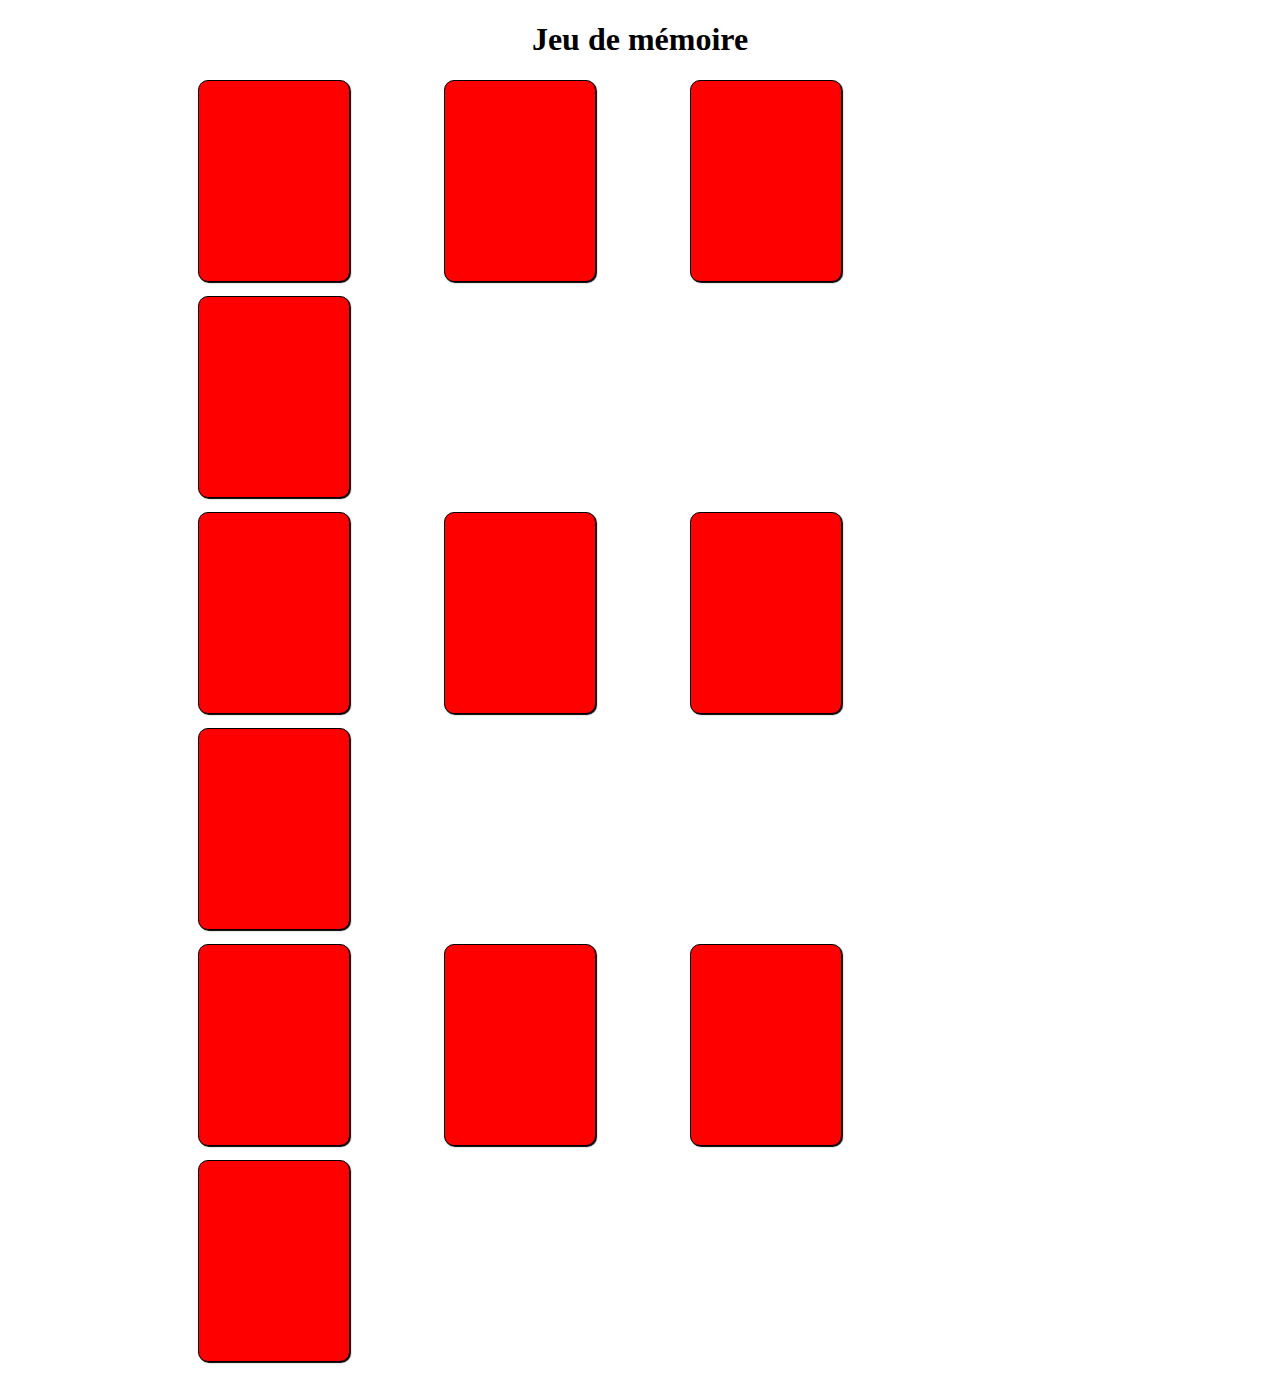
==== index.html @ fb3b714b "V1" ====
<!DOCTYPE html>
<html lang="en">
<head>
    <meta charset="UTF-8">
    <title>Jeu de mémoire</title>
    <link rel="stylesheet" href="style.css">
</head>
<body>
<header>
    <h1>Jeu de mémoire</h1>
</header>
<div id="global">
    <div id="jeu">
        <div class="cartes"></div>
        <div class="cartes"></div>
        <div class="cartes"></div>
        <div class="cartes"></div>
        <br>
        <div class="cartes"></div>
        <div class="cartes"></div>
        <div class="cartes"></div>
        <div class="cartes"></div>
        <br>
        <div class="cartes"></div>
        <div class="cartes"></div>
        <div class="cartes"></div>
        <div class="cartes"></div>
    </div>
    <div id="resultat">

    </div>
</div>
<script type="text/javascript" src="script.js"></script>
</body>
</html>
---- style.css ----
h1 {
    text-align: center;
}
#global {
    margin-left: 15%;
    margin-right: 15%;
}
.cartes {
    background-color: red;
    width: 150px;
    height: 200px;
    display: inline-block;
    border-radius: 10px;
    margin-right: 90px;
    margin-bottom: 10px;
    border: solid 1px black;
    box-shadow: black 1px 1px 1px;
    text-align: center;
}
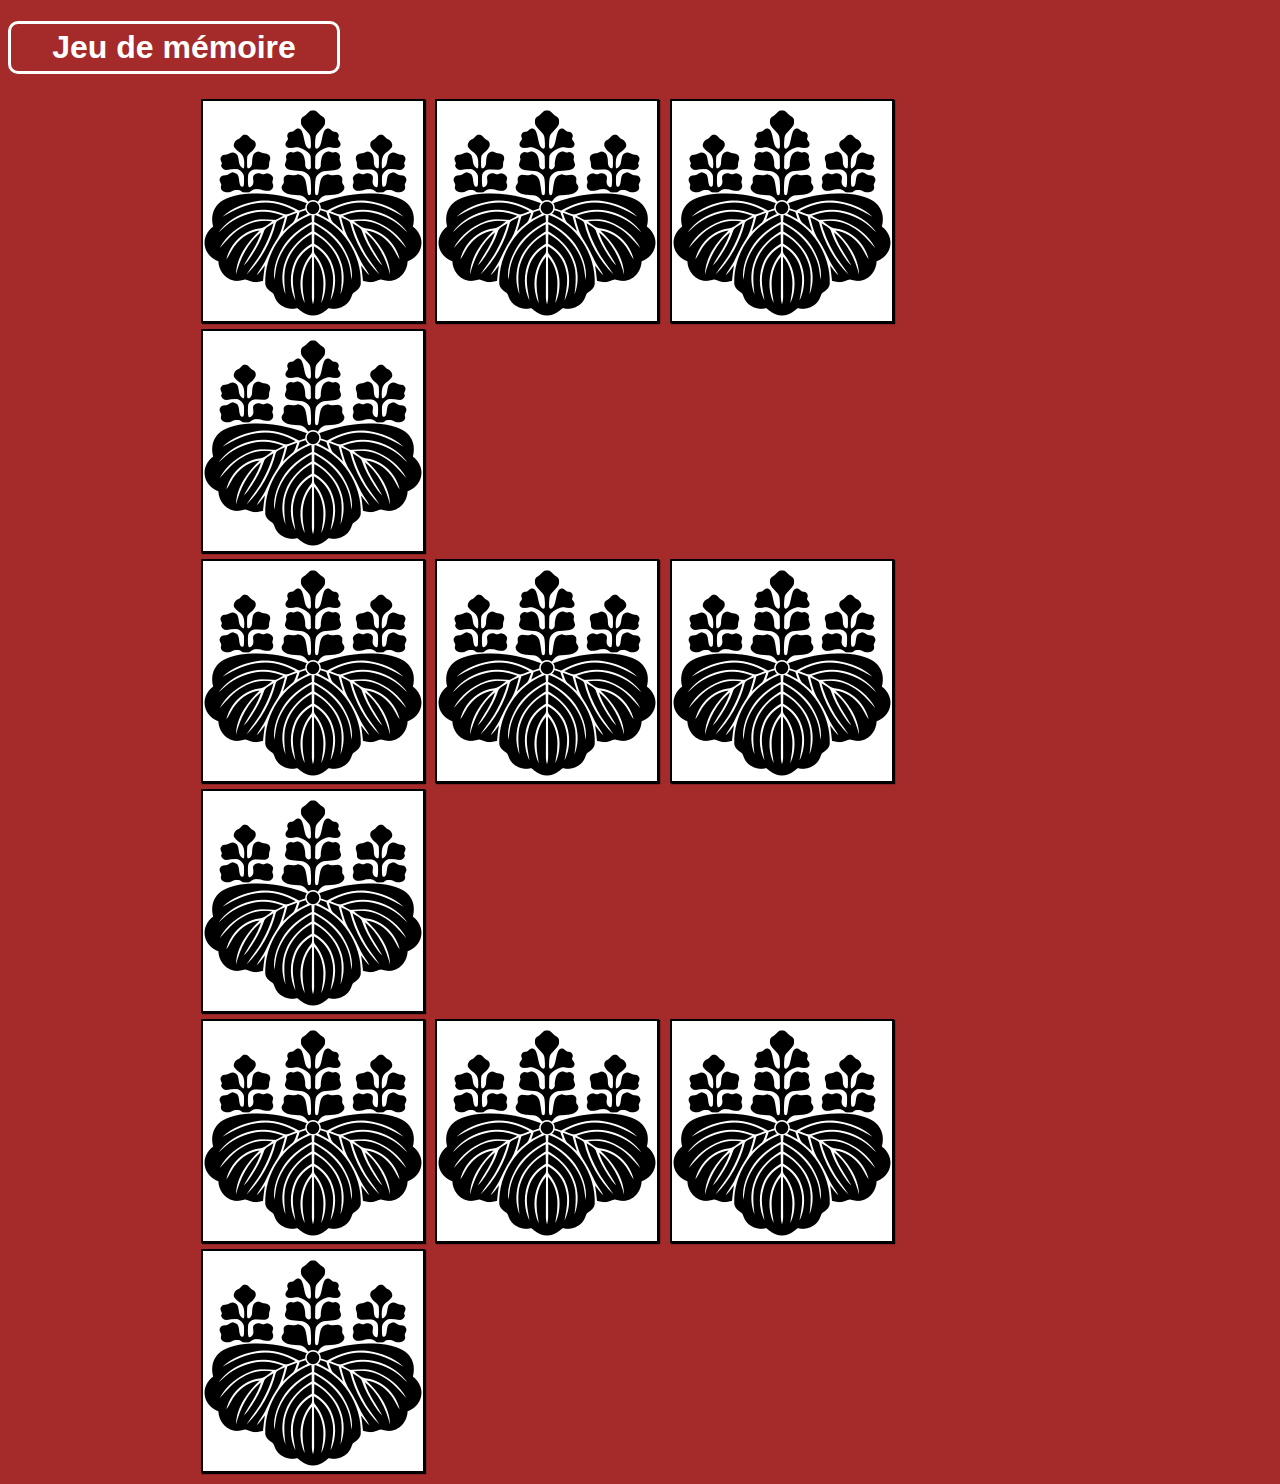
==== commit e2731834: "V2" ====
--- a/index.html
+++ b/index.html
@@ -11,23 +11,24 @@
 </header>
 <div id="global">
     <div id="jeu">
-        <div class="cartes"></div>
-        <div class="cartes"></div>
-        <div class="cartes"></div>
-        <div class="cartes"></div>
+        <div class="cartes"><img src="images/dos.png"></div>
+        <div class="cartes"><img src="images/dos.png"></div>
+        <div class="cartes"><img src="images/dos.png"></div>
+        <div class="cartes"><img src="images/dos.png"></div>
         <br>
-        <div class="cartes"></div>
-        <div class="cartes"></div>
-        <div class="cartes"></div>
-        <div class="cartes"></div>
+        <div class="cartes"><img src="images/dos.png"></div>
+        <div class="cartes"><img src="images/dos.png"></div>
+        <div class="cartes"><img src="images/dos.png"></div>
+        <div class="cartes"><img src="images/dos.png"></div>
         <br>
-        <div class="cartes"></div>
-        <div class="cartes"></div>
-        <div class="cartes"></div>
-        <div class="cartes"></div>
+        <div class="cartes"><img src="images/dos.png"></div>
+        <div class="cartes"><img src="images/dos.png"></div>
+        <div class="cartes"><img src="images/dos.png"></div>
+        <div class="cartes"><img src="images/dos.png"></div>
     </div>
     <div id="resultat">
-
+        <p>Félicitation !</p>
+        <button id="rejouer">Rejouer</button>
     </div>
 </div>
 <script type="text/javascript" src="script.js"></script>
--- a/style.css
+++ b/style.css
@@ -1,19 +1,40 @@
 h1 {
+    color: white;
+    border: solid 3px white;
+    text-shadow: white;
+    padding: 5px;
+    border-radius: 10px;
+    width: 25%;
     text-align: center;
+}
+body {
+    background-color: brown;
+    font-family: Verdana, sans-serif;
 }
 #global {
     margin-left: 15%;
     margin-right: 15%;
 }
 .cartes {
-    background-color: red;
+    width: 220px;
+    height: 220px;
+    display: inline-block;
+    border: solid 2px black;
+    box-shadow: black 1px 1px 1px;
+    margin: 3px;
+}
+#resultat {
+    border: dashed 3px white;
+    height: 200px;
+    color: white;
+    text-align: center;
+    padding: 250px;
+    font-size: 25px;
+}
+#rejouer {
     width: 150px;
-    height: 200px;
-    display: inline-block;
+    background-color: white;
+    color: brown;
     border-radius: 10px;
-    margin-right: 90px;
-    margin-bottom: 10px;
-    border: solid 1px black;
-    box-shadow: black 1px 1px 1px;
-    text-align: center;
+    font-size: 25px;
 }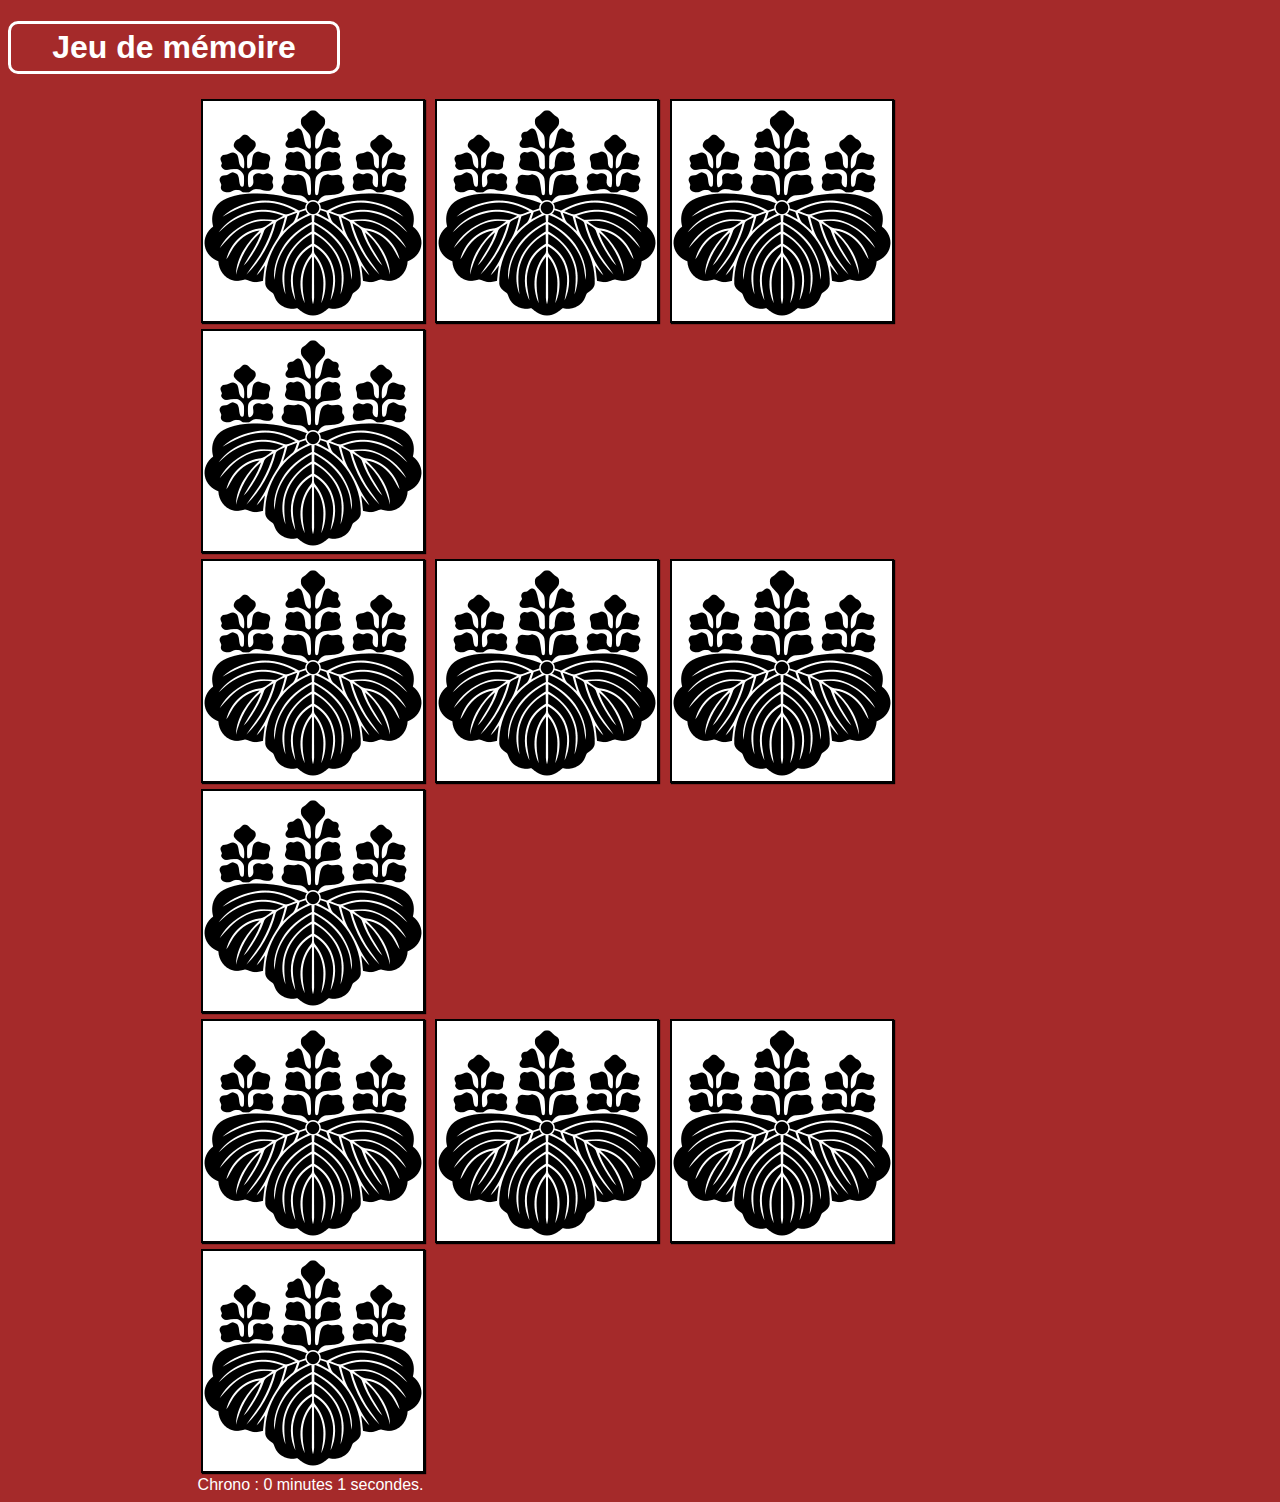
==== commit 60e0a581: "V3" ====
--- a/index.html
+++ b/index.html
@@ -25,9 +25,11 @@
         <div class="cartes"><img src="images/dos.png"></div>
         <div class="cartes"><img src="images/dos.png"></div>
         <div class="cartes"><img src="images/dos.png"></div>
+        <div id="chrono"></div>
     </div>
     <div id="resultat">
         <p>Félicitation !</p>
+        <div id="temps"></div>
         <button id="rejouer">Rejouer</button>
     </div>
 </div>
--- a/style.css
+++ b/style.css
@@ -10,6 +10,7 @@
 body {
     background-color: brown;
     font-family: Verdana, sans-serif;
+    color: white;
 }
 #global {
     margin-left: 15%;
@@ -37,4 +38,5 @@
     color: brown;
     border-radius: 10px;
     font-size: 25px;
+    margin-top: 20px;
 }